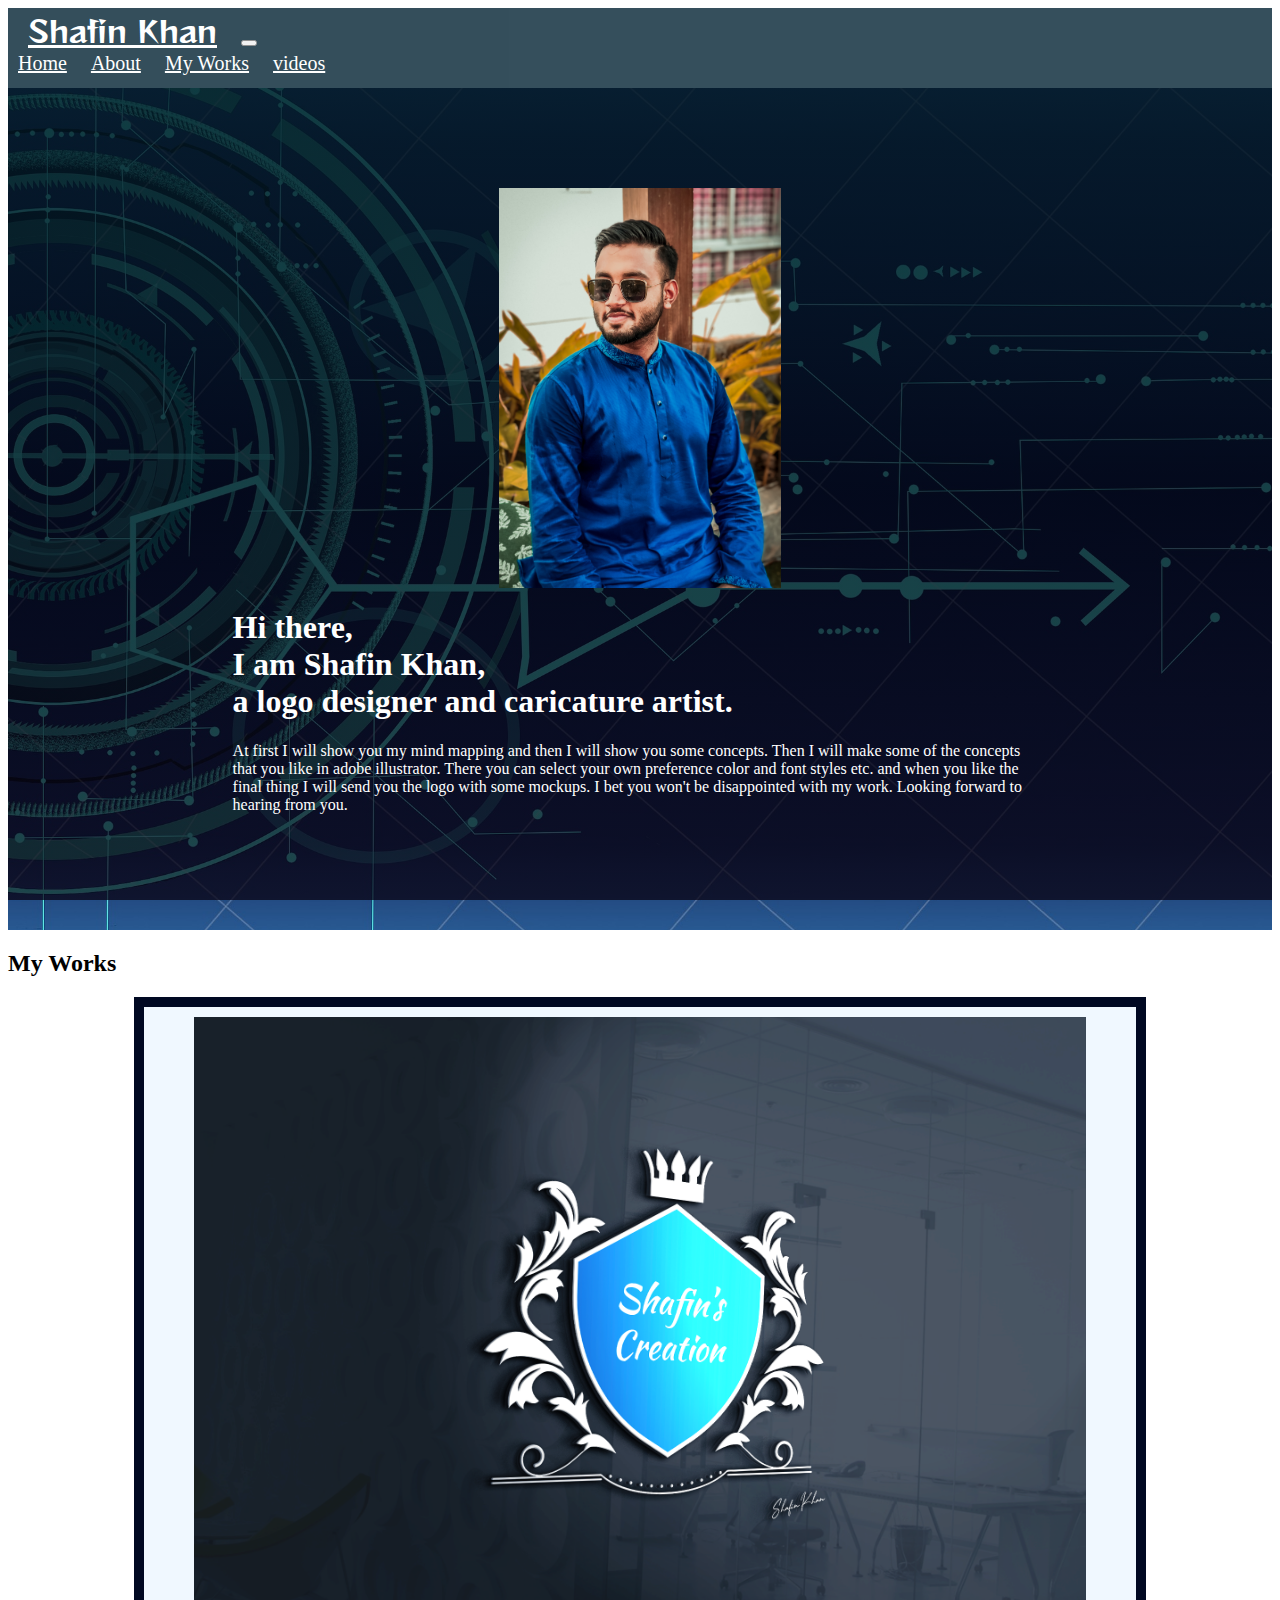
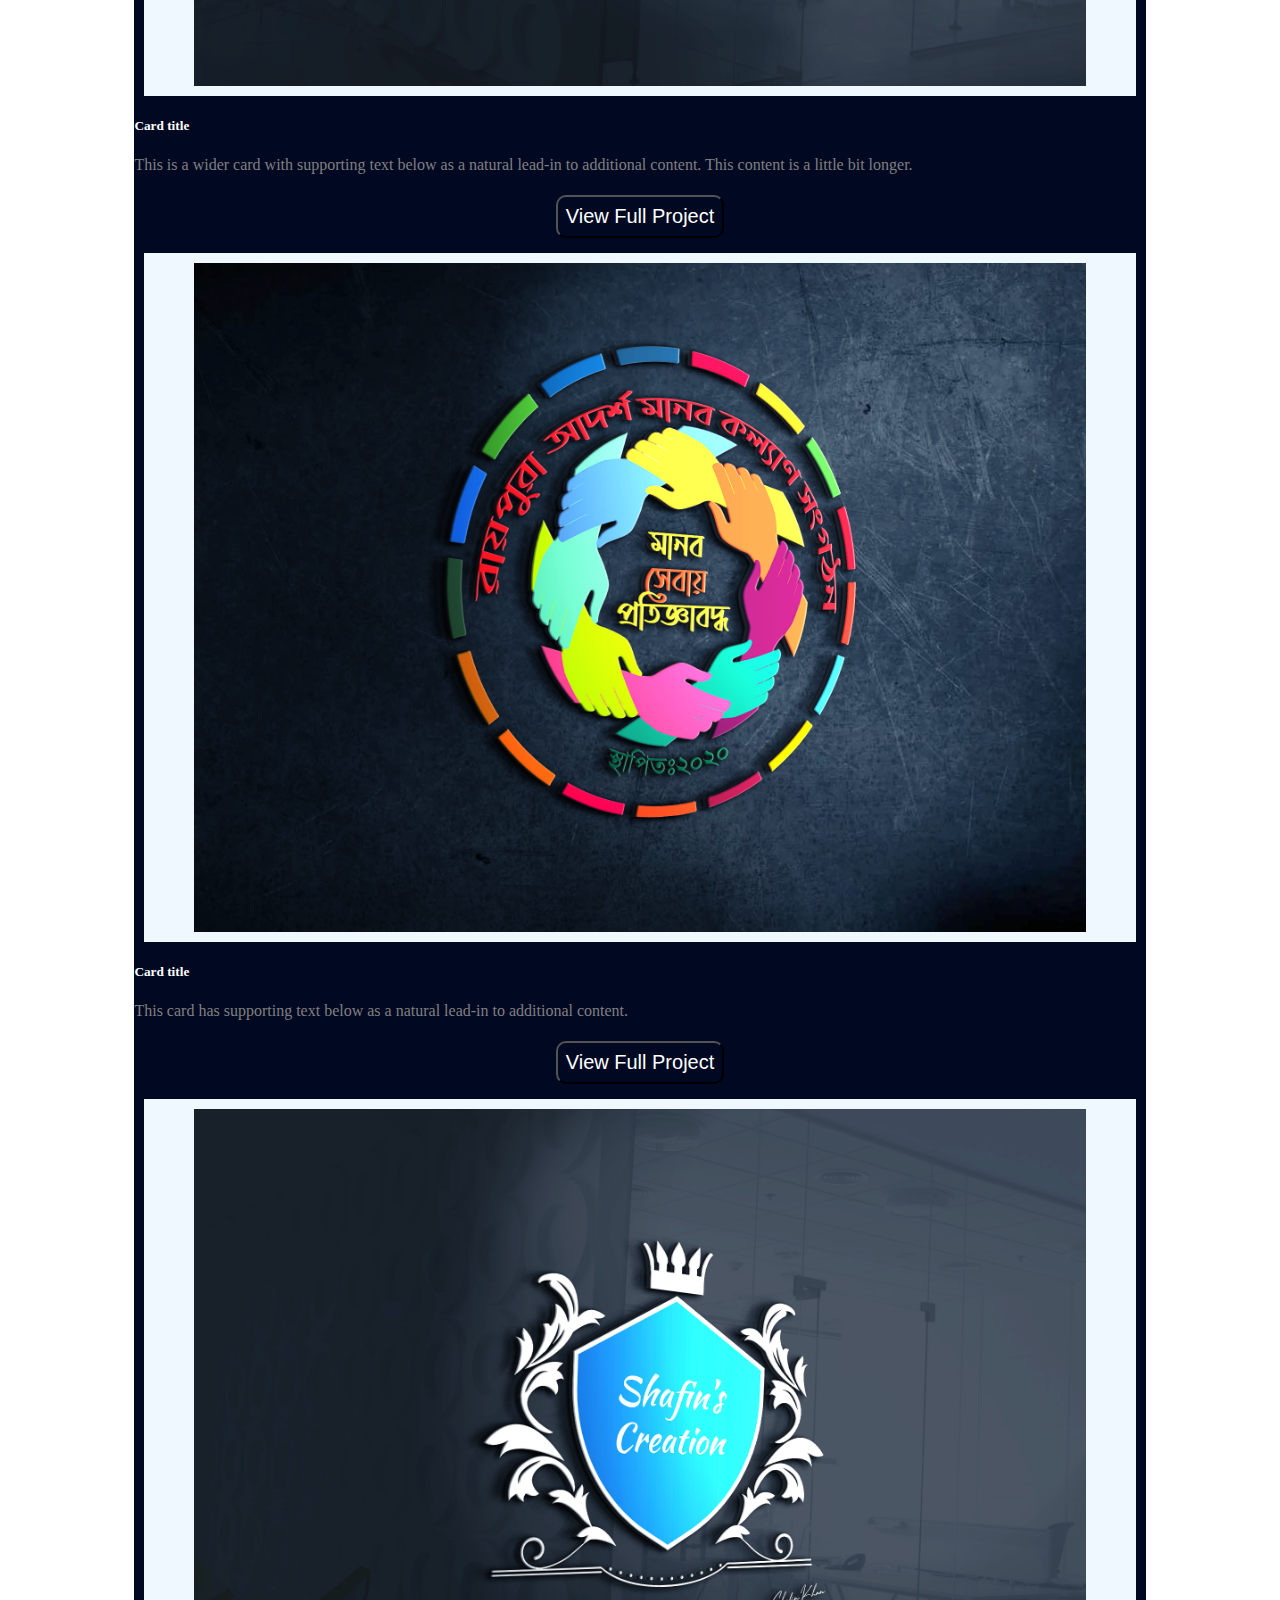
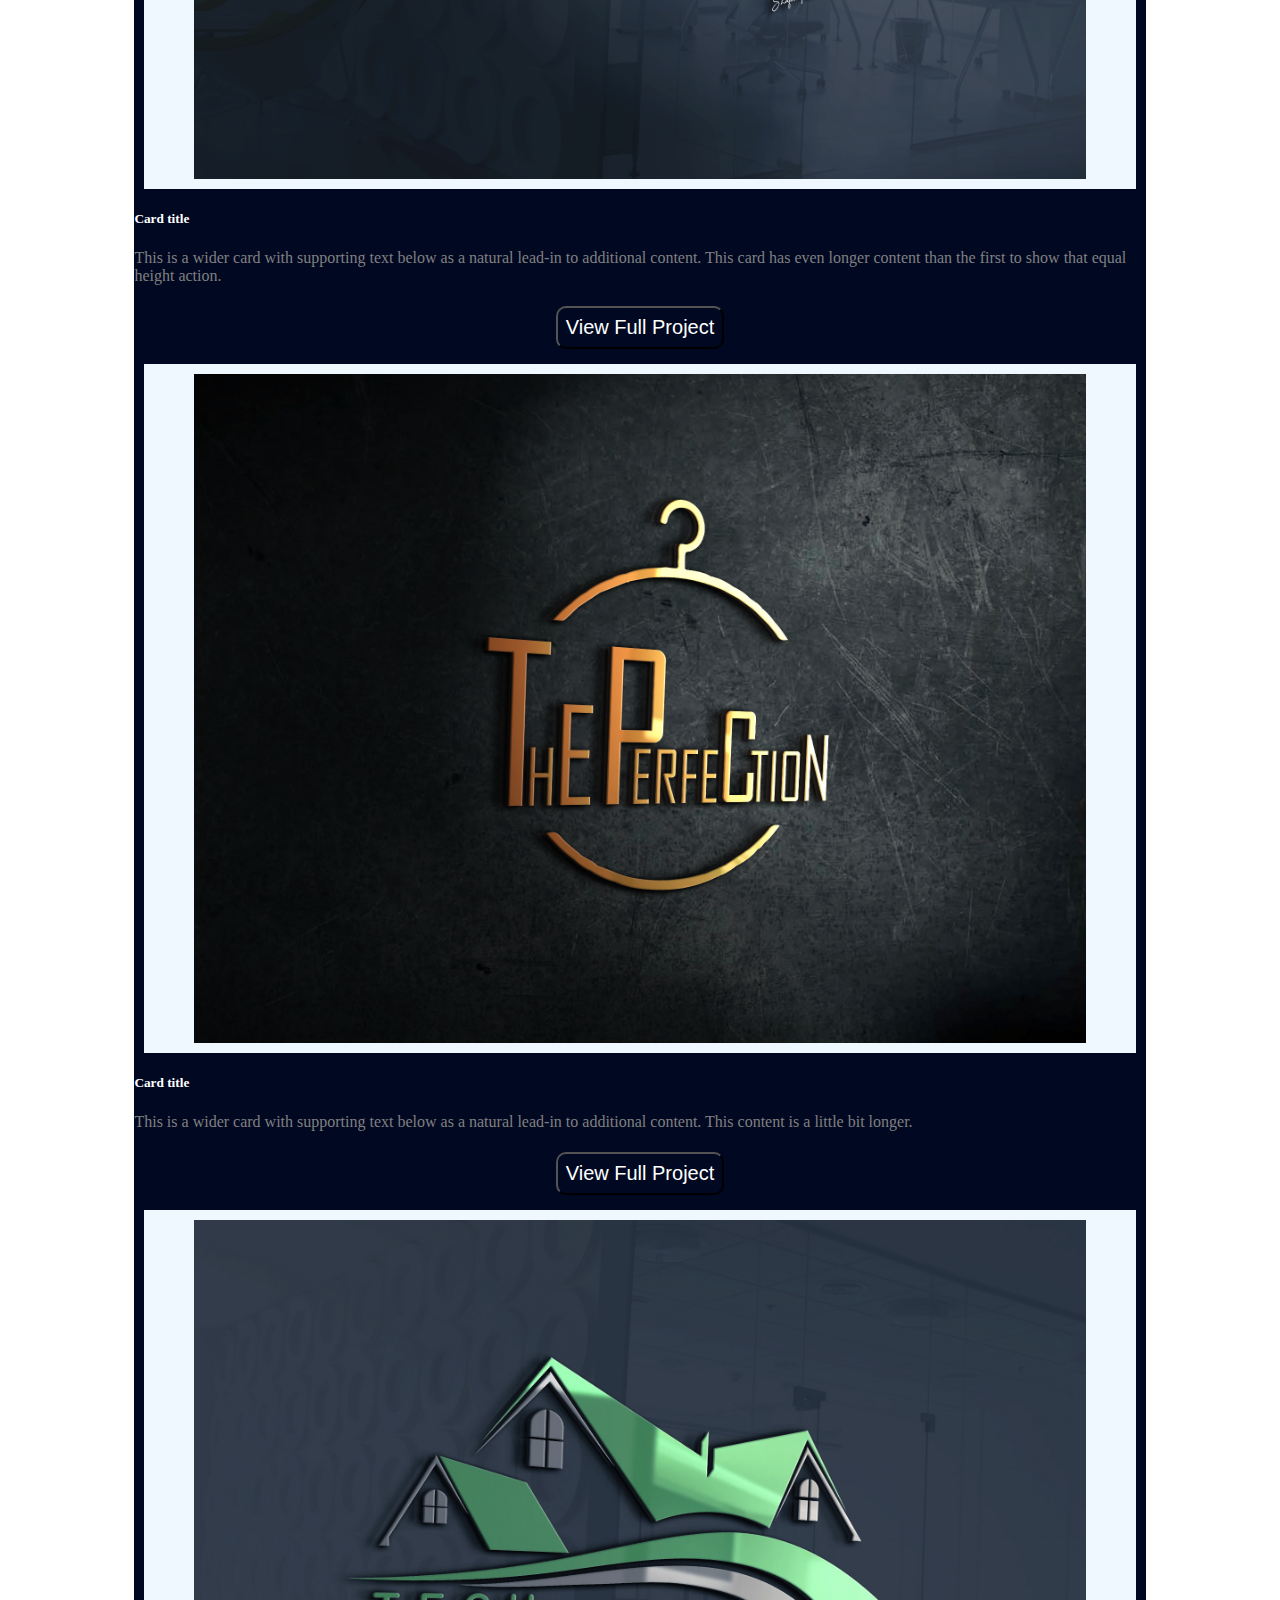
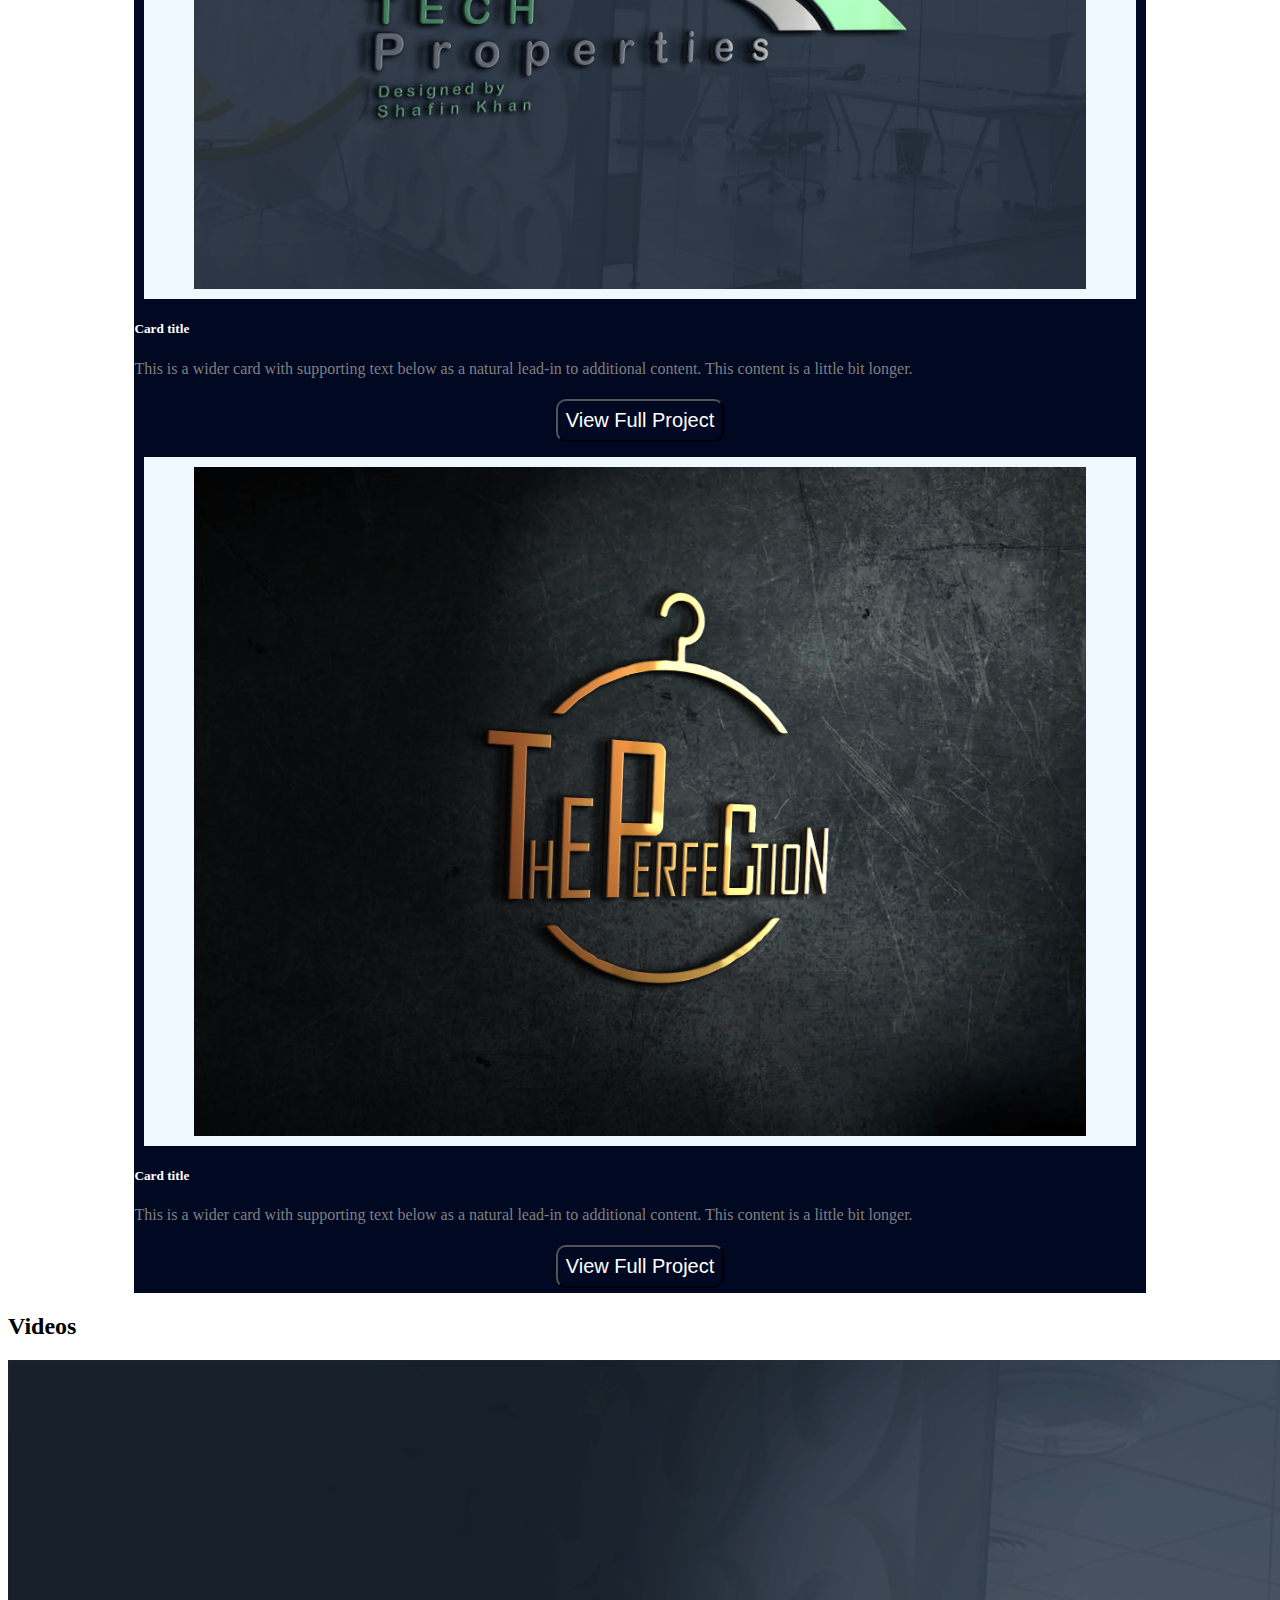
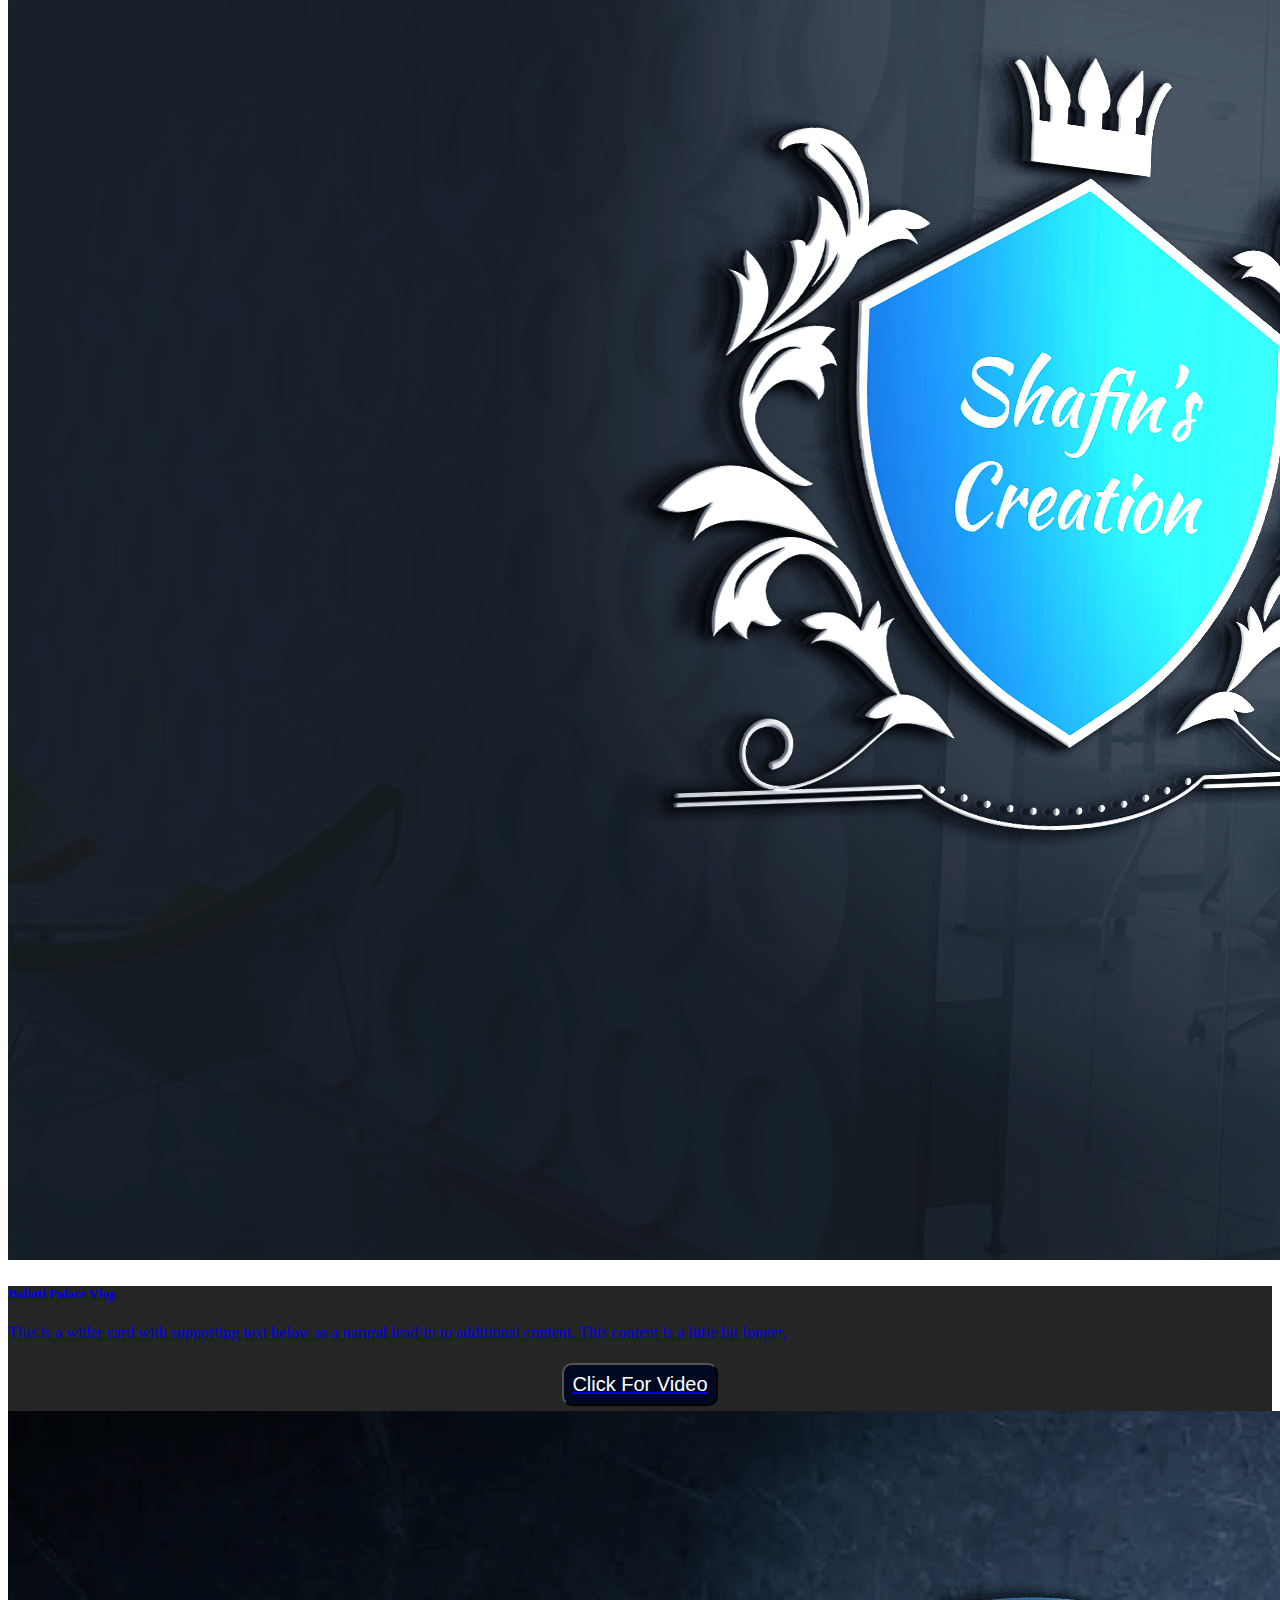
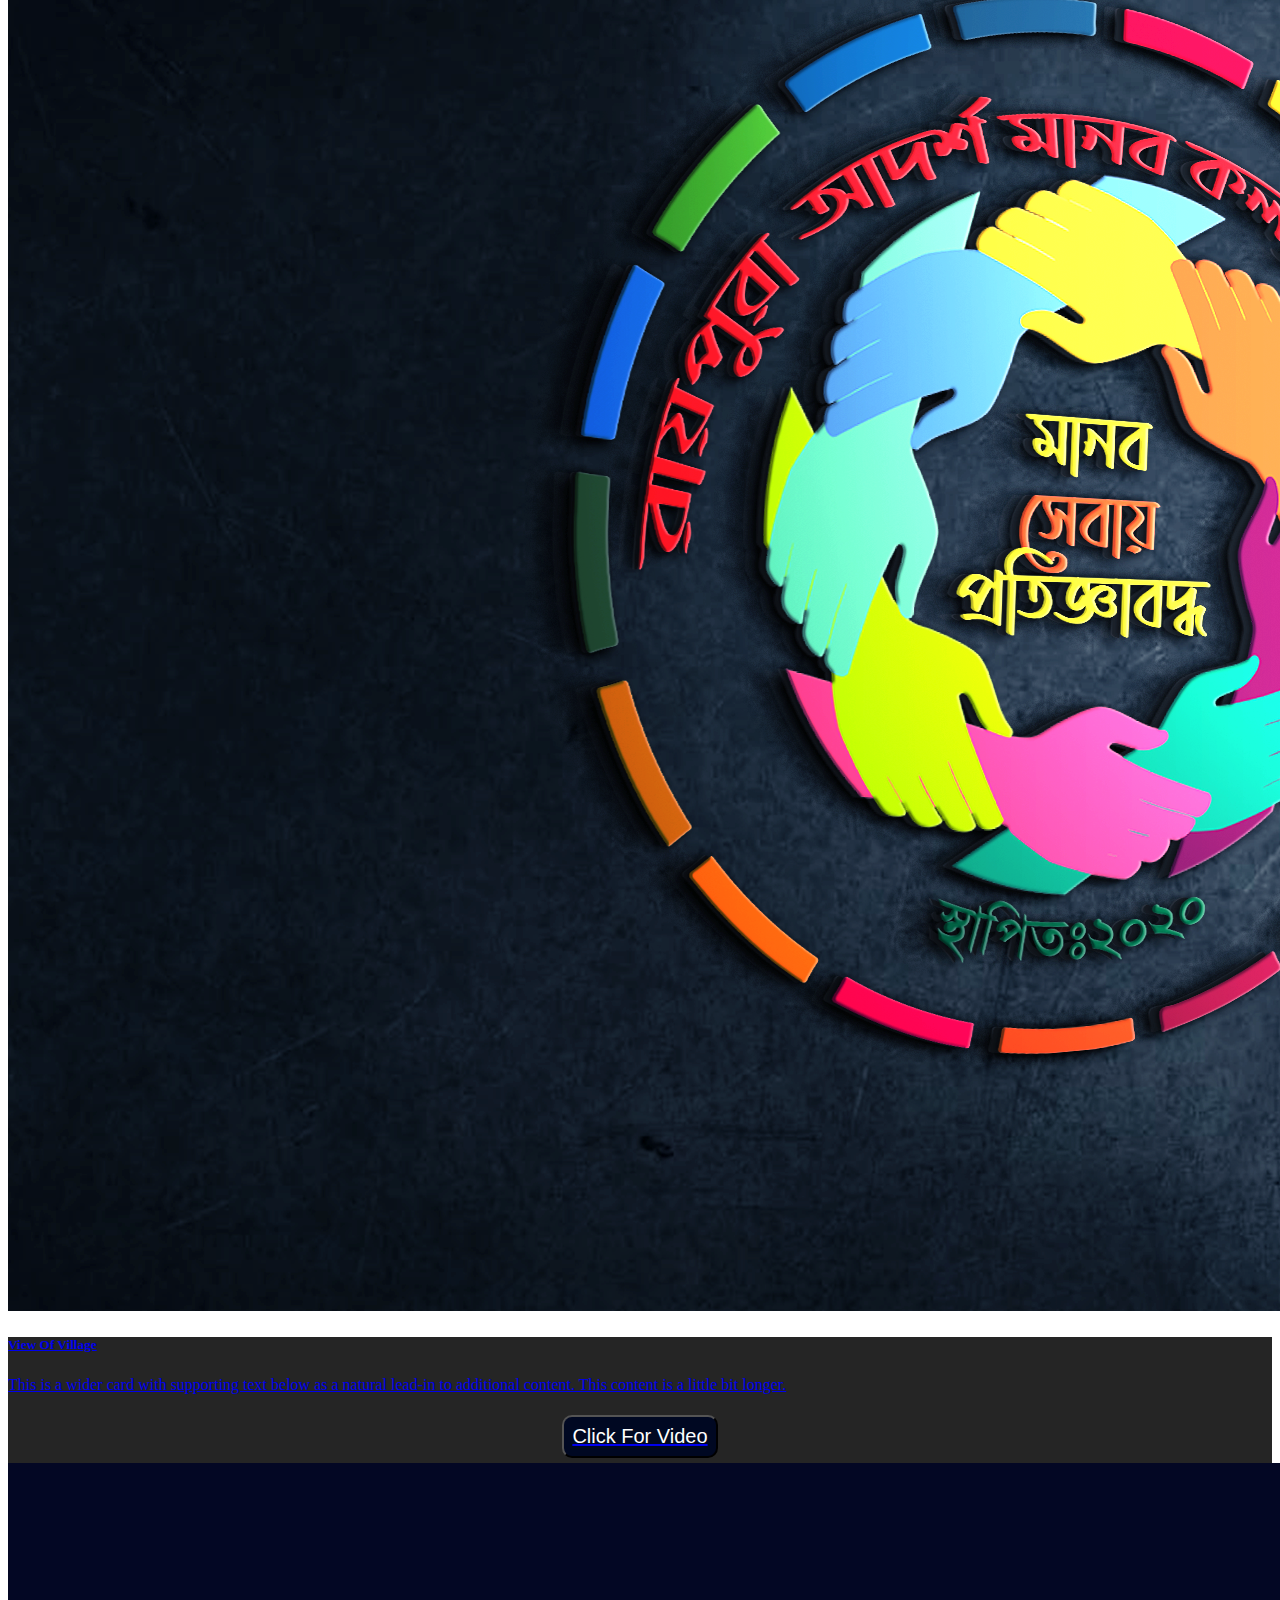
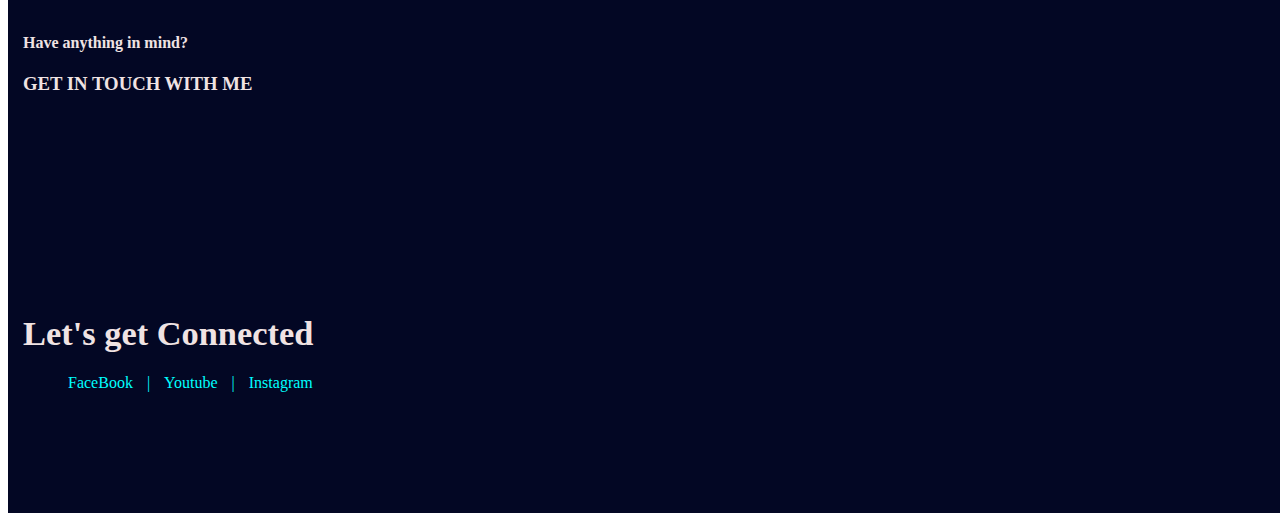
==== index.html @ 29b65bb7 "first commit" ====
<!DOCTYPE html>
<html lang="en">
<head>
    <meta charset="UTF-8">
    <meta http-equiv="X-UA-Compatible" content="IE=edge">
    <meta name="viewport" content="width=device-width, initial-scale=1.0">
    <title>Document</title>
    <link href="https://cdn.jsdelivr.net/npm/bootstrap@5.0.0-beta2/dist/css/bootstrap.min.css" rel="stylesheet" integrity="sha384-BmbxuPwQa2lc/FVzBcNJ7UAyJxM6wuqIj61tLrc4wSX0szH/Ev+nYRRuWlolflfl" crossorigin="anonymous">
    <link rel="preconnect" href="https://fonts.gstatic.com">
    <link href="https://fonts.googleapis.com/css2?family=Reggae+One&display=swap" rel="stylesheet">
    <script src="https://ajax.googleapis.com/ajax/libs/jquery/1.11.0/jquery.min.js"></script>
    <link rel="stylesheet" href="style.css">
</head>
<body id="body">
    <nav id="nabVar"  class="navbar navbar-expand-lg navbar-light fixed-top">
        <div class="container-fluid">
          <a class="navbar-brand logo" href="#"> <img src="#" alt="">Shafin Khan</a>
          <button class="navbar-toggler" type="button" data-bs-toggle="collapse" data-bs-target="#navbarNavAltMarkup" aria-controls="navbarNavAltMarkup" aria-expanded="false" aria-label="Toggle navigation">
            <span class="navbar-toggler-icon"></span>
          </button>
          <div class="collapse justify-content-end navbar-collapse" id="navbarNavAltMarkup">
            <div class="navbar-nav  other-link">
              <a class="nav-link link-button" aria-current="page" href="index.html">Home</a>
              <a class="nav-link link-button" href="#bodySide">About</a>
              <a class="nav-link link-button" href="#works">My Works</a>
              <a class="nav-link link-button" href="#videos" tabindex="-1" aria-disabled="true">videos</a>
            </div>
          </div>
        </div>
    </nav>
    <div id="bodySide" class="bodySide">
        <div class="row box-header">
          <div class="col-md-6 img ">
            <img height="400px" src="./images/IMG-2515.JPG" alt=""> 
          </div>
          <div class="col-md-6 ">

            <div class="text">
              <h1>Hi there, <span></span><br>
                
                 I am Shafin Khan, <br>
                 a logo designer and caricature artist.</h1>
              <p>
              At first I will show you my mind mapping and then I will show you some concepts. Then I will make some of the concepts that you like in adobe illustrator. There you can select your own preference color and font styles etc. and when you like the final thing I will send you the logo with some mockups. I bet you won't be disappointed with my work.
              Looking forward to hearing from you. 
              </p>
            </div>
          </div>
        </div>
    </div>

    <!-- my design will start from here -->
    <div id="works" class="container center">
      <h2 class="text-center p-5 m-5">My Works</h2>
    </div>

    <!-- first projects logo would be there -->
    <div  class="box-container">
      <div class="row row-cols-1 row-cols-md-3 g-4 p-4">
        <div class="col ">
          <div class="card h-100 box">
            <div class="box-img">
              <img src="./images/logo/logo1.png" class="card-img-top" alt="...">
            </div>
            <div class="card-body">
              <h5 class="card-title center text-center titleCard">Card title</h5>
              <p class="card-text titleCard2">This is a wider card with supporting text below as a natural lead-in to additional content. This content is a little bit longer.</p>
            </div>
            <div class="card-footer">
              <button class="center text-center link-button">View Full Project</button>
            </div>
          </div>
        </div>
        <div class="col ">
          <div class="card h-100 box">
            <div class="box-img">
              <img src="./images/logo/logo.png" class="card-img-top" alt="...">
            </div>
            <div class="card-body">
              <h5 class="card-title center text-center titleCard">Card title</h5>
              <p class="card-text titleCard2">This card has supporting text below as a natural lead-in to additional content.</p>
            </div>
            <div class="card-footer">
              <button class="center text-center link-button">View Full Project</button>
            </div>
          </div>
        </div>
        <!-- 3rd logo -->
        <div class="col ">
          <div class="card h-100 box">
            <div class="box-img">
              <img src="./images/logo/logo1.png" class="card-img-top" alt="...">
            </div>
            <div class="card-body">
              <h5 class="card-title center text-center titleCard">Card title</h5>
              <p class="card-text titleCard2">This is a wider card with supporting text below as a natural lead-in to additional content. This card has even longer content than the first to show that equal height action.</p>
            </div>
            <div class="card-footer">
              <button class="center text-center link-button">View Full Project</button>
            </div>
          </div>
        </div>
        <!-- 4th logo -->
        <div class="col ">
          <div class="card h-100 box">
            <div class="box-img">
              <img src="./images/logo/logo_cloth.png" class="card-img-top" alt="...">
            </div>
            <div class="card-body">
              <h5 class="card-title center text-center titleCard">Card title</h5>
              <p class="card-text titleCard2">This is a wider card with supporting text below as a natural lead-in to additional content. This content is a little bit longer.</p>
            </div>
            <div class="card-footer">
              <button class="center text-center link-button">View Full Project</button>
            </div>
          </div>
        </div>
        <!-- 5thlogo -->
        <div class="col ">
          <div class="card h-100 box">
            <div class="box-img">
              <img src="./images/logo/LOGO_House.jpg" class="card-img-top" alt="...">
            </div>
            <div class="card-body">
              <h5 class="card-title center text-center titleCard">Card title</h5>
              <p class="card-text titleCard2">This is a wider card with supporting text below as a natural lead-in to additional content. This content is a little bit longer.</p>
            </div>
            <div class="card-footer">
              <button class="center text-center link-button">View Full Project</button>
            </div>
          </div>
        </div>
        <!-- 6th logo -->
        <div class="col  ">
          <div class="card h-100 box">
            <div class="box-img">
              <img src="./images/logo/logo_cloth.png" class="card-img-top" alt="...">
            </div>
            <div class="card-body">
              <h5 class="card-title center text-center titleCard">Card title</h5>
              <p class="card-text titleCard2">This is a wider card with supporting text below as a natural lead-in to additional content. This content is a little bit longer.</p>
            </div>
            <div class="card-footer">
              <button class="center text-center link-button">View Full Project</button>
            </div>
          </div>
        </div>
      </div>
    </div>


    <div id="videos" class="container center">
      <h2 class="text-center p-5 m-5">Videos</h2>
    </div>
    <!-- video side will remain box-here -->
    <div class="box-video-container">
      <div class="row">
        <div class="col-sm">
          <!-- anchor tag -->
          <a href="./baliati.html">
            <div class="card bg-dark text-white ">
              <img src="./images/logo/logo1.png" class="card-img" alt="...">
              <div class="card-img-overlay">
                <div class="card-img-overlay d-flex justify-content-center align-items-center overlay-of-video">
                  <div>
                    <h5 class="card-title text-center">Baliati Palace Vlog</h5>
                    <p class="card-text text-center">This is a wider card with supporting text below as a natural lead-in to additional content. This content is a little bit longer.</p>
                    <div class="card-footer">
                      <button class="btn text-center center link-button">Click For Video</button>
                    </div>
                  </div>
                </div>
              </div>
            </div>
          </a>
        </div>
        <div class="col-sm right">
          <a href="./village_View.html">
            <div class="card bg-dark text-white">
              <img src="./images/logo/logo.png" class="card-img" alt="...">
              <div class="card-img-overlay d-flex justify-content-center align-items-center overlay-of-video">
                <div>
                  <h5 class="card-title text-center">View Of Village</h5>
                  <p class="card-text text-center">This is a wider card with supporting text below as a natural lead-in to additional content. This content is a little bit longer.</p>
                  <div class="card-footer">
                    <button class="btn text-center center link-button">Click For Video</button>
                  </div>
                </div>
              </div>
            </div>
          </a>
        </div>
        <!-- <div class="col-sm">
          One of three columns
        </div> -->
      </div>
    </div>

    <!-- Footer will be from here. -->
    <footer class="footer ">
        <div>
          <div class="row">
            <div class="col-sm-8 footer-div">
              <h4>Have anything in mind?</h4>
              <h3>GET IN TOUCH WITH ME</h3>
            </div>
            <div class="col-sm-4 footer-div last-div d-flex justify-content-end ">
              <div >
                <h3>Let's get Connected</h3>
                <ul>
                  <li><a href="">FaceBook <span>|</span></a></li>
                  <li><a href="">Youtube  <span>|</span></a></li>
                  <li><a href="">Instagram</a></li>
                </ul>
              </div>
            </div>
          </div>
    </footer>
   

    <!-- <div class="progress skills-bar">
        <div class="progress-bar progress-bar-striped progress-bar-animated progress-color" role="progressbar" aria-valuenow="10" aria-valuemin="0" aria-valuemax="100" ></div>
    </div> -->


    <script src="./app.js"></script>
    <script src="https://cdn.jsdelivr.net/npm/bootstrap@5.0.0-beta2/dist/js/bootstrap.bundle.min.js" integrity="sha384-b5kHyXgcpbZJO/tY9Ul7kGkf1S0CWuKcCD38l8YkeH8z8QjE0GmW1gYU5S9FOnJ0" crossorigin="anonymous"></script>
</body>
</html>
---- style.css ----
html{
    scroll-behavior: smooth;
}
body{
    background: #ffffff;
}
/* Button Effect for the nav button */
.navbar-collapse .other-link .link-button, .link-button{
    text-align: center;
    border-radius: 15px;
    margin: 05px 0 5px 0;
    padding: 5px 10px;
    width: 130px;
    font-size: 20px;
    color: white;
    background-image: linear-gradient(45deg, #0a163b,#013170 );
    background-position: 50% 50%;
    background-repeat: no-repeat;
    background-size: 0% 100%;
    transition: background-size .5s, color .5s;
}

.navbar-collapse .other-link .link-button:hover, .link-button:hover{
    background-size: 100% 100%;
    color: rgb(198, 237, 248);

}


.bodySide{
    background:linear-gradient(#011722d8,#08000fb9), url(./images/bg.jpg);
    background-position: center;
    background-attachment: fixed;
    background-size: cover;
    background-repeat: no-repeat;
    /* height: 1000px; */
    padding: 100px 50px;
    color: white;
    
}
.bodySide div .text {
    display: block;
    width: 70%;
    margin: auto;
}
.bodySide .img {
    display:flex;
    justify-content: center;
    align-items: center;
}

nav{
    background-color: #022333;
    opacity: .8;
    height: 80px;
}
#body .black {
    background: rgba(0, 0, 0, 0.99);
    height: 60px;
  }
/* nav h1{
    padding: 0 20px;
} */ */
.other-link{
    position: absolute;
    right: 30px;
}
.container-fluid .logo{
    font-family: 'Reggae One', cursive;
    font-size: 30px;
    margin: 0 20px;
    color: #fff;
    transition: background-size .5s, color .5s;
}
.container-fluid .logo:hover{
    color: #753a88;
}



/*Progress bar color*/
.progress-color{
    background-color: rgb(73, 236, 73);
    width: 45%;
}
/*Skills bar*/
.skills-bar{
    width: 100%;
}

/*Box where the logo are displayed will edited here */
.box-container{
    background:linear-gradient(#011722d8,#08000fb9), url(./images/bg-box.jpg);
    background-position: center;
    background-size: cover;
    background-repeat: no-repeat;
    background-attachment: fixed;
}
.box{
    background:#000822;
    width: 80%;
    margin: auto;
    cursor:pointer;
    overflow: hidden;

}
.box:hover{
    box-shadow: 2px 2px 10px white;
    color: white;
}
.box-img{
    background-color: aliceblue;
    margin: 10px;
    overflow: hidden;
}
.box-img img{
    width: 90%;
    display: block;
    margin: auto;
    padding: 10px 0;
    transition: 0.5s all ease-in-out;
}
.box:hover .box-img img { 
    transform: scale(1.3); 
}
/* .geeks img { 
            width: 100%; 
             
        } 
      
         */
.titleCard{
    color: #fff;
}
.titleCard2{
    color: gray
}
.card-footer{
    display: flex;
    justify-content: center;
}
.card-footer button{
    background-color: #000822;
    width: fit-content;
    padding:8px;
    border-radius: 10px;
    
}
.box-video-container{
    width: 100%;
}


/*Overlay of video*/
.overlay-of-video{
    background: rgba(0, 0, 0, 0.856);
}

.footer{

    background-color: #030724;
    width: 100%;
    padding: 50px 15px 0 15px;
}
.footer-div{
    padding: 100px 0 100px 0;
    color: rgb(240, 227, 227);
}
.footer-div div h3{
    margin-block-end: 0!important;
    margin-block-start: 0;

    font-size: 2.15rem!important;
}
.footer-div ul li {
    display: inline-block;
    padding: 5px;
}
.footer-div ul li a{
    text-decoration: none;
    color: aqua;
}
.footer-div ul li a span{
    padding:  0  0 0 10px ;
}
/*video page style for village one*/
.video{
    height: 100vh;
    
}
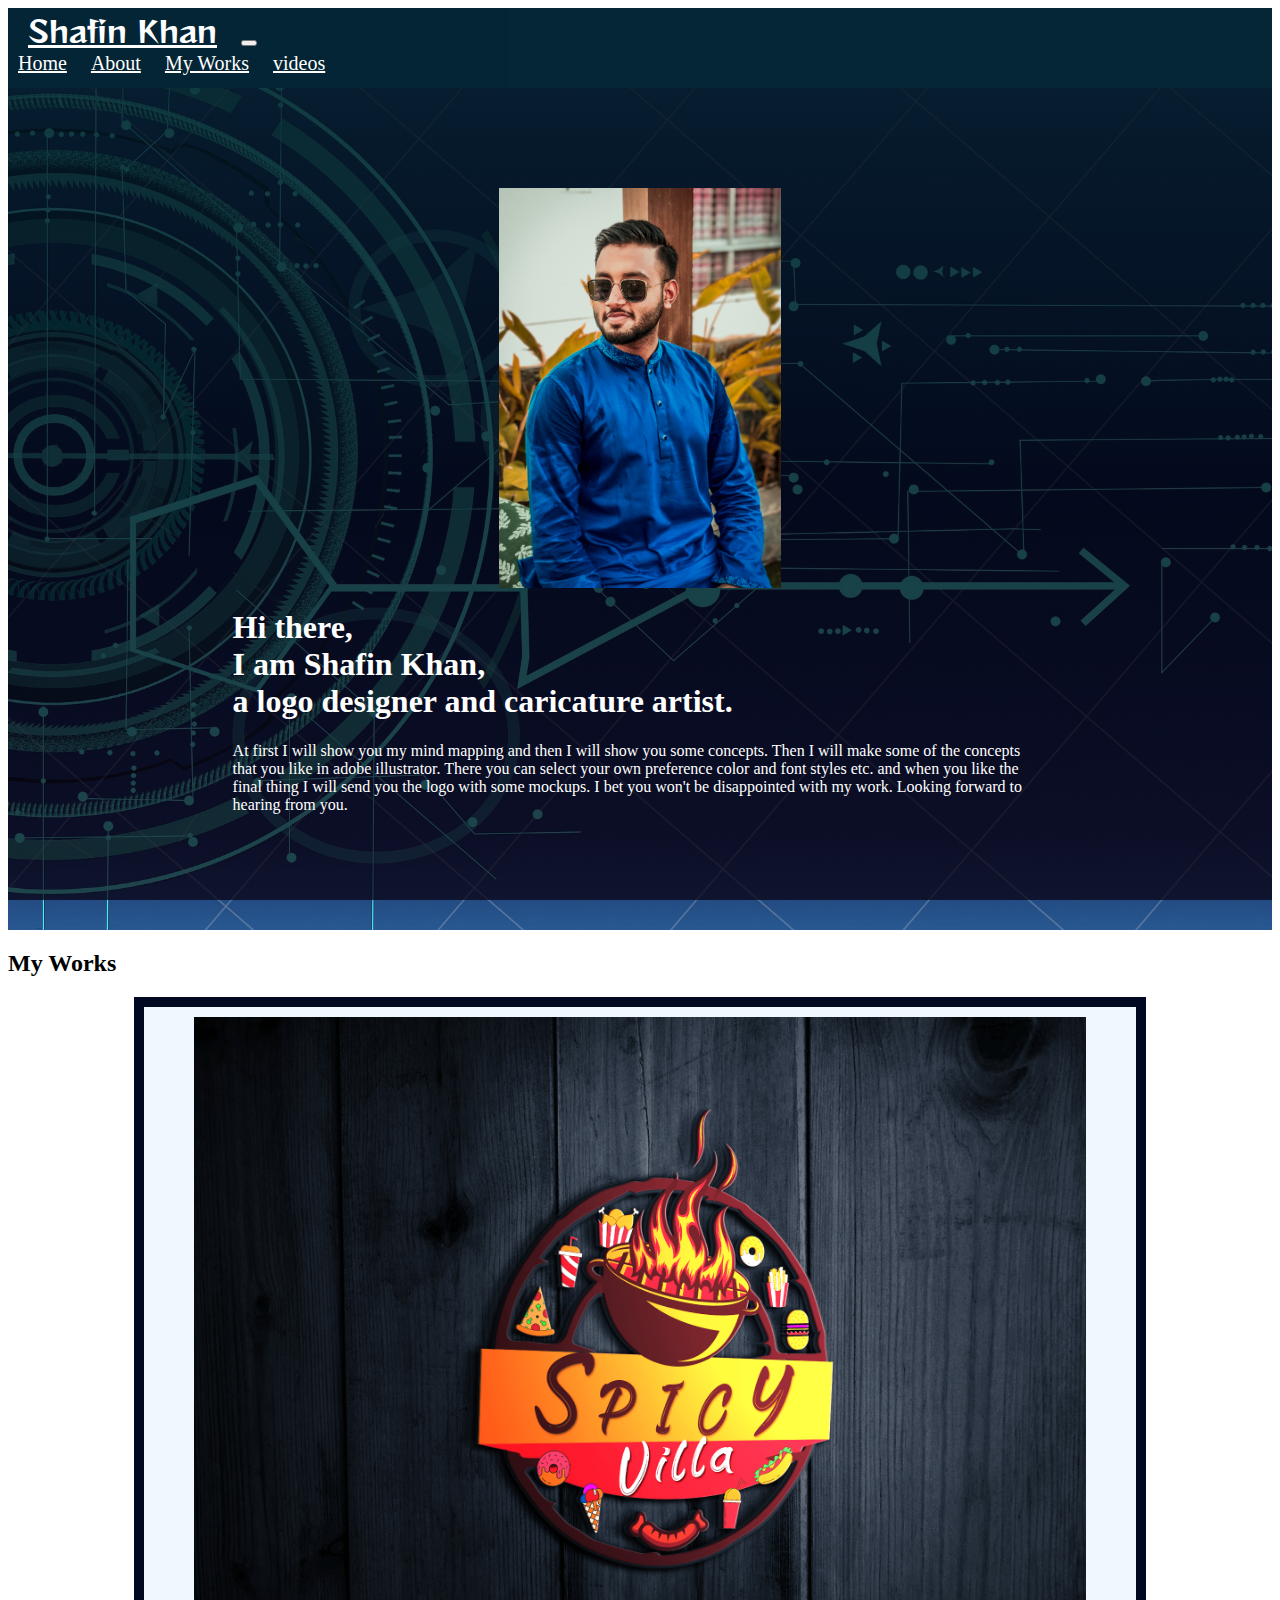
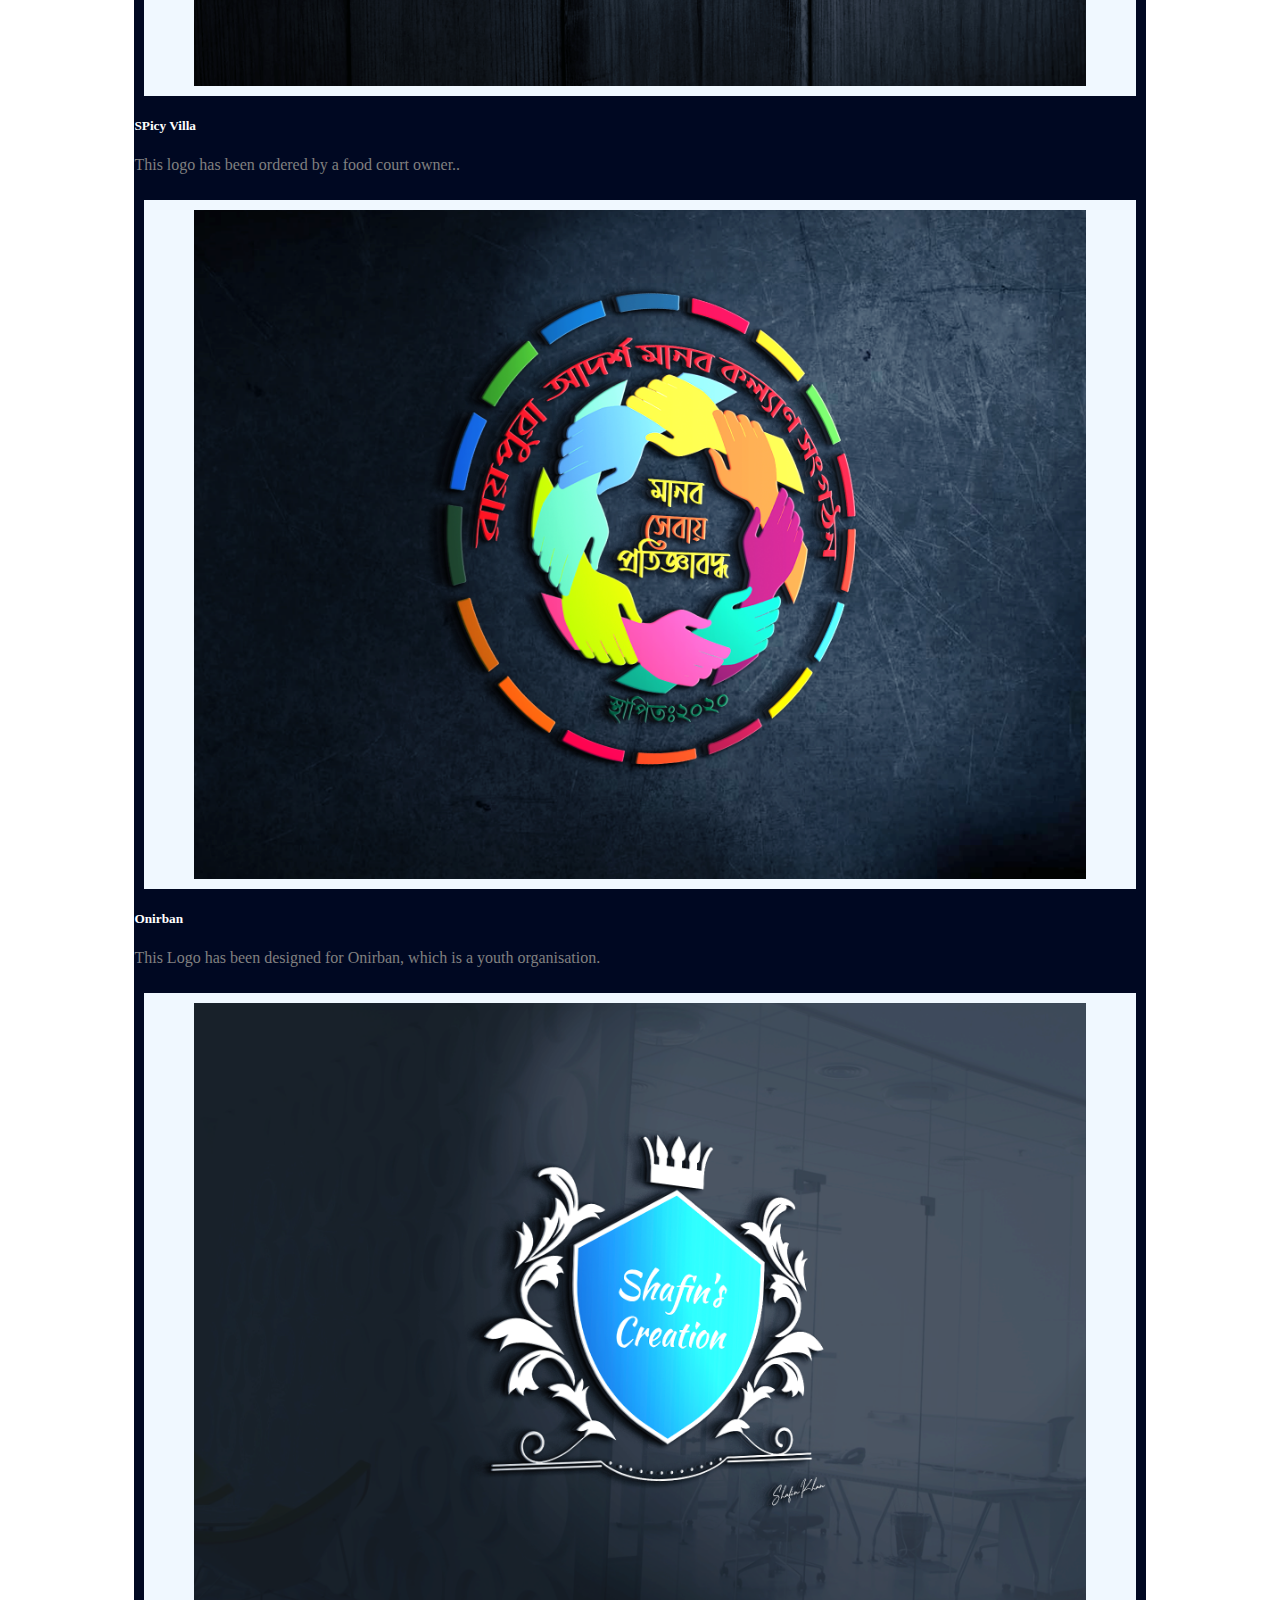
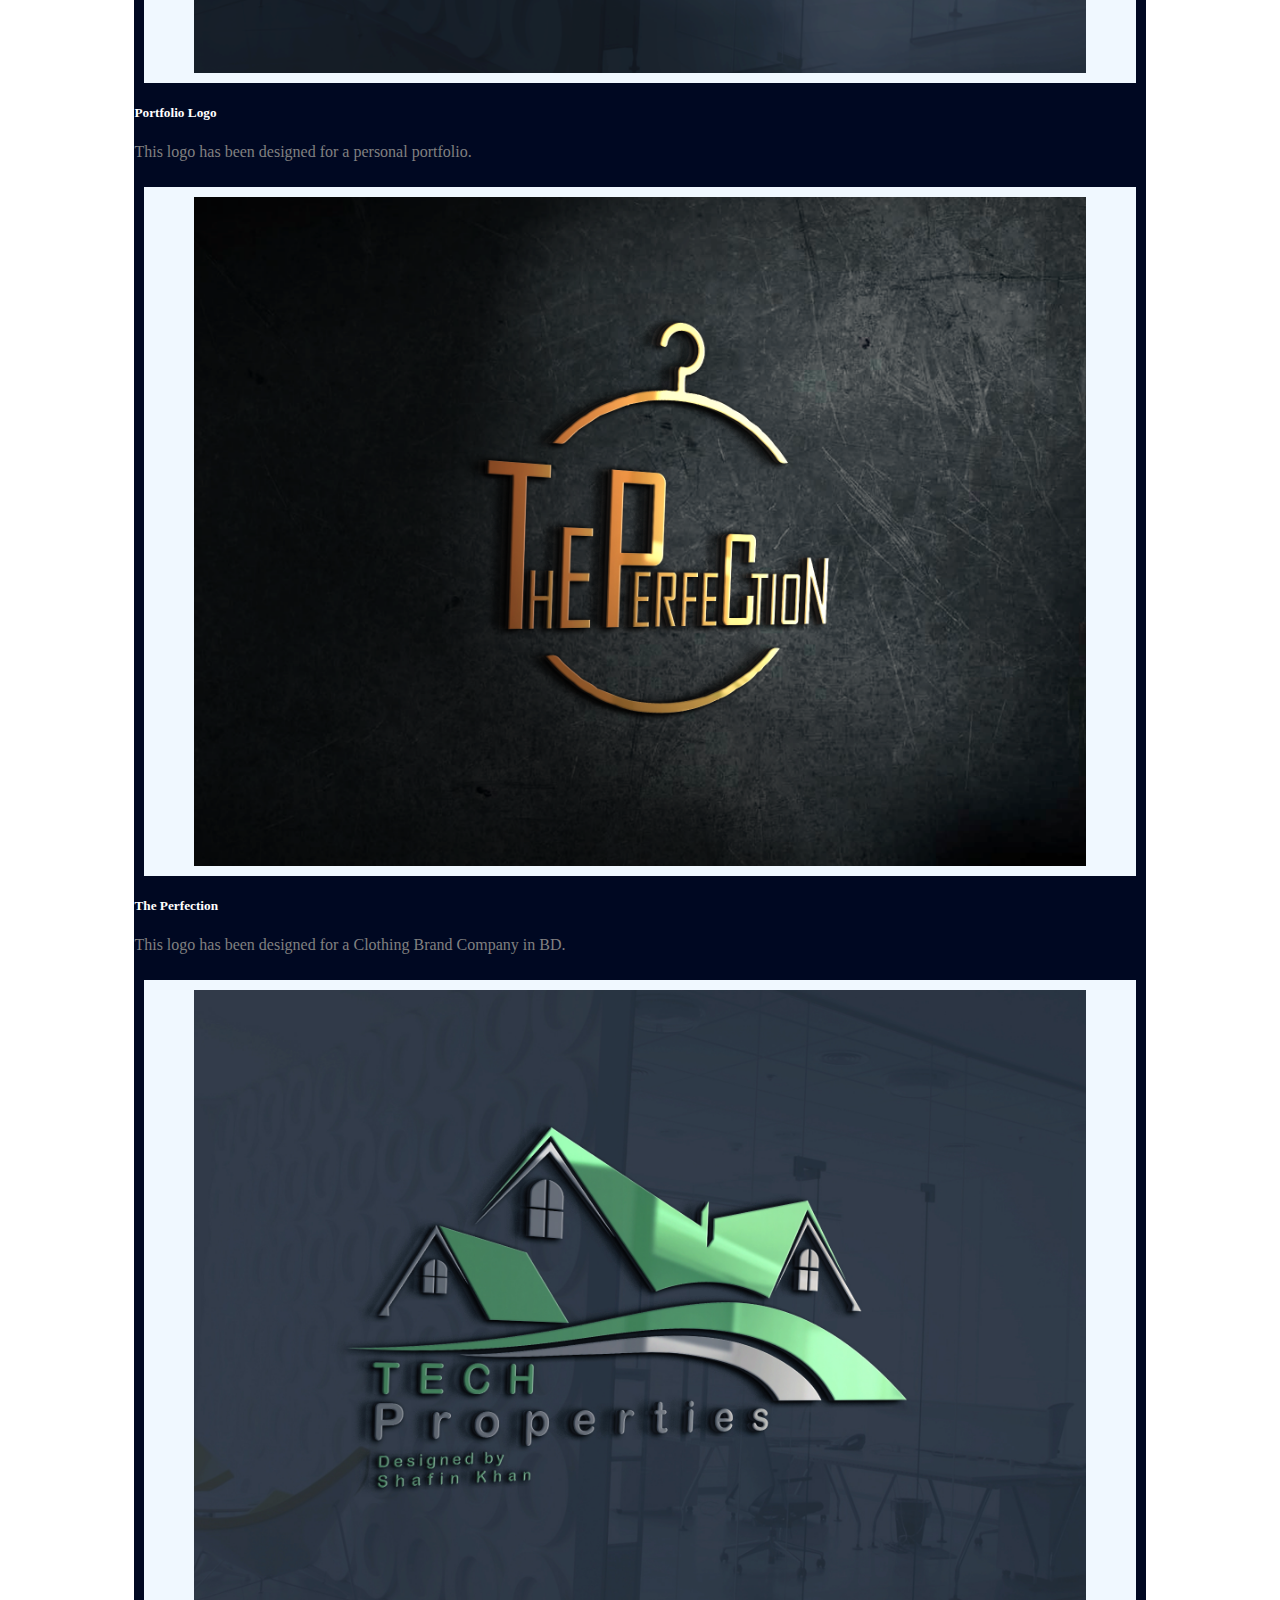
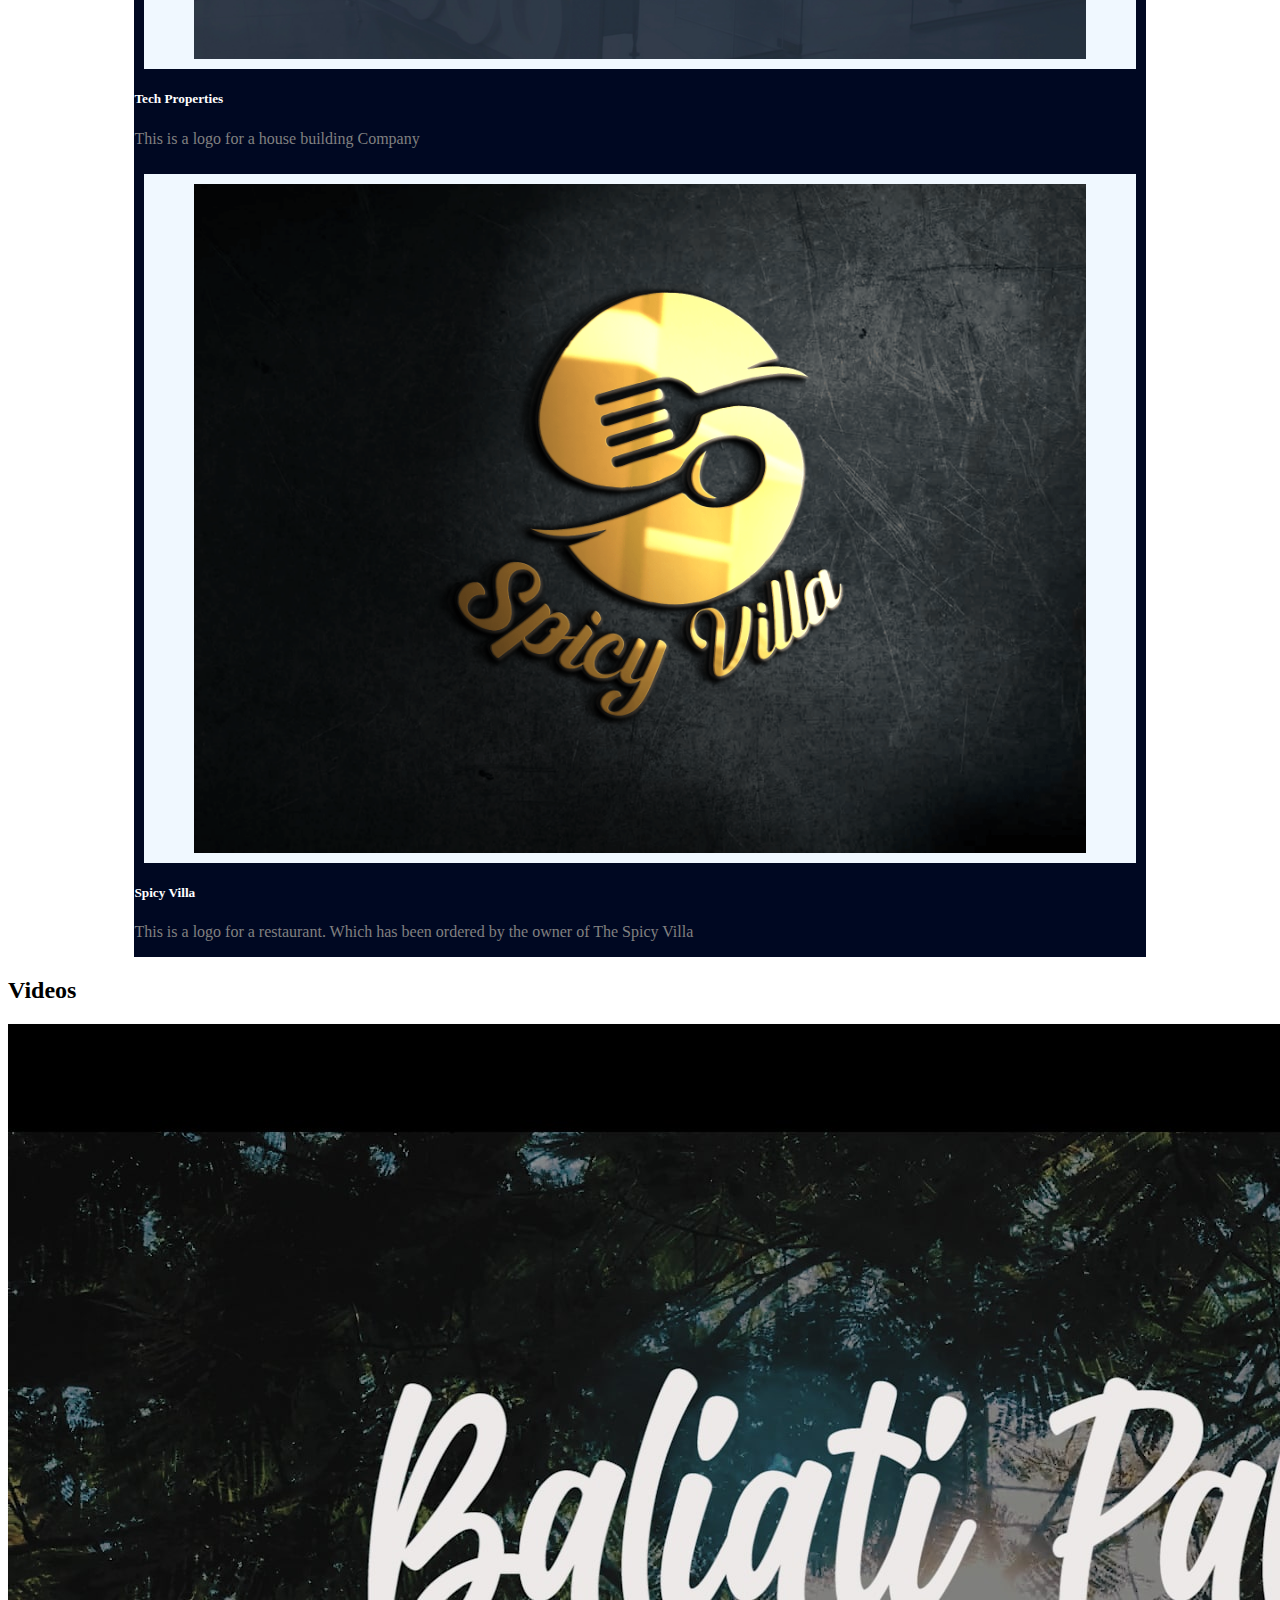
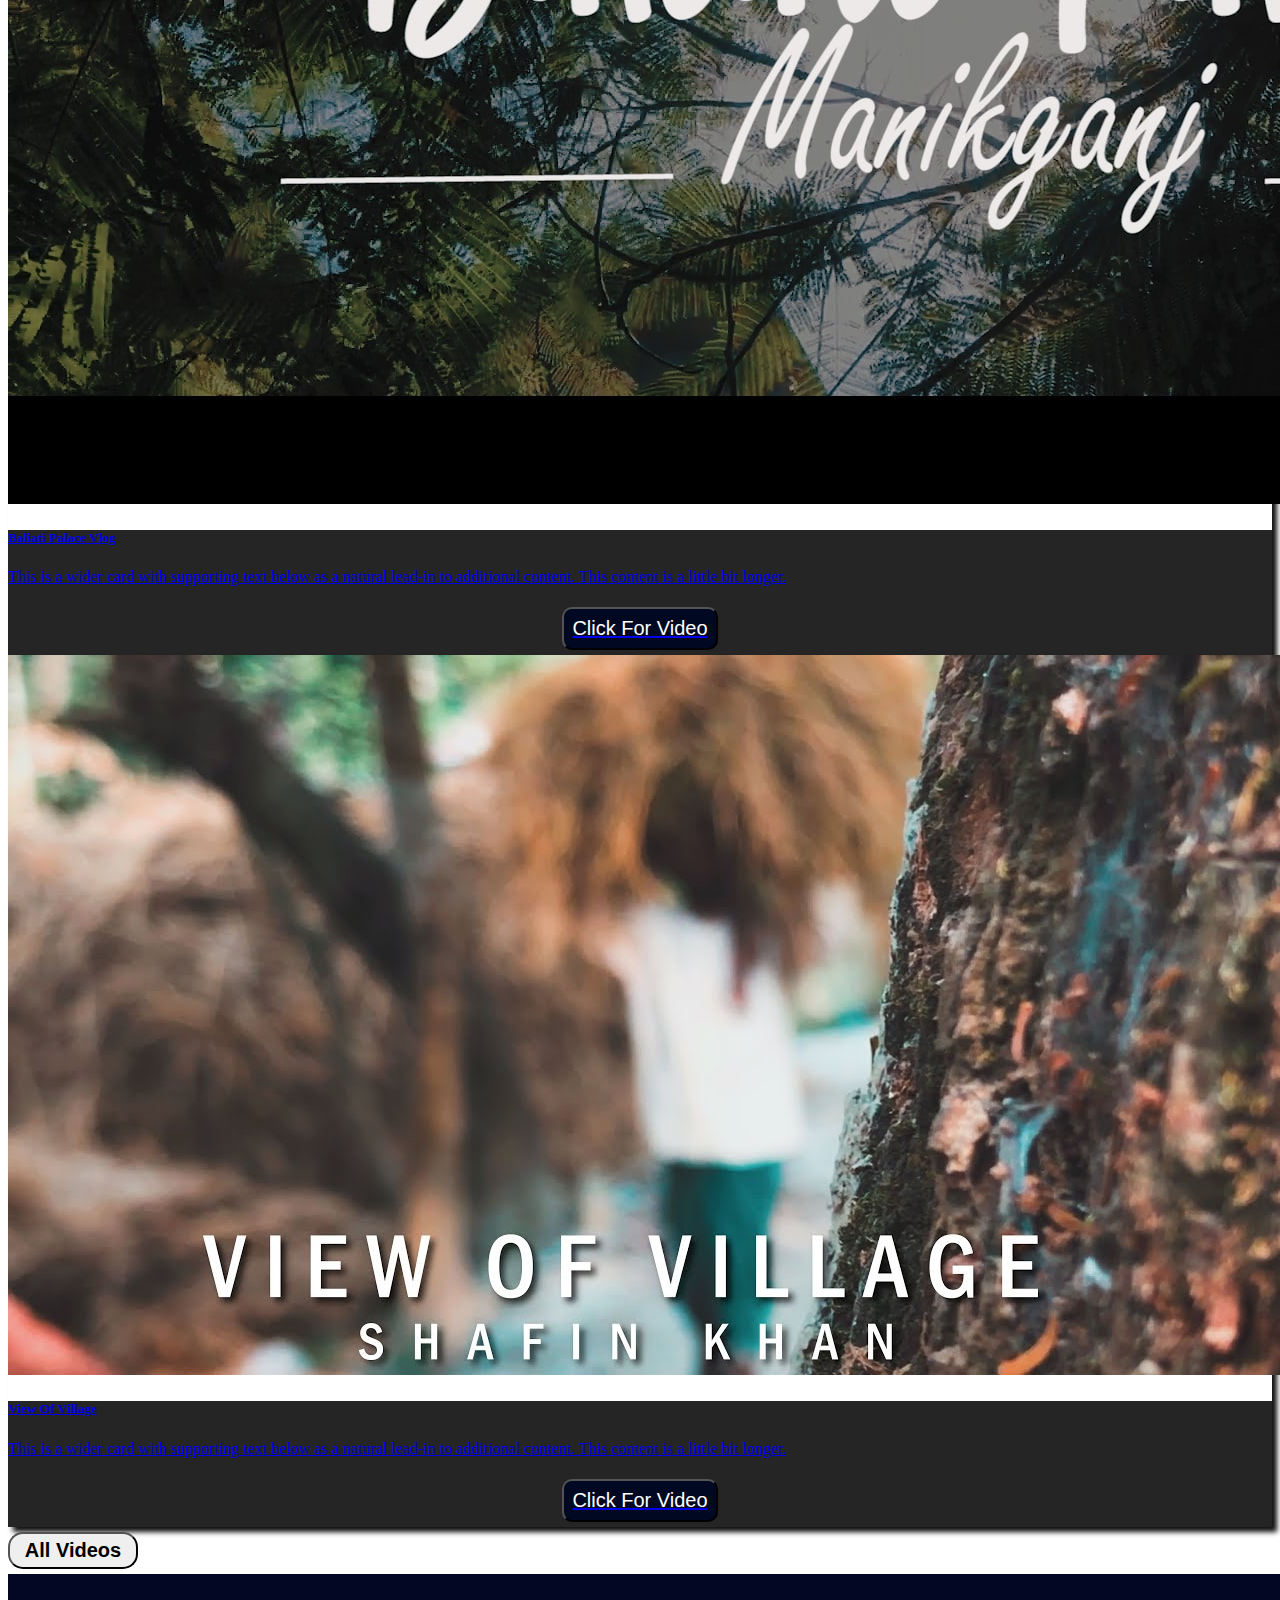
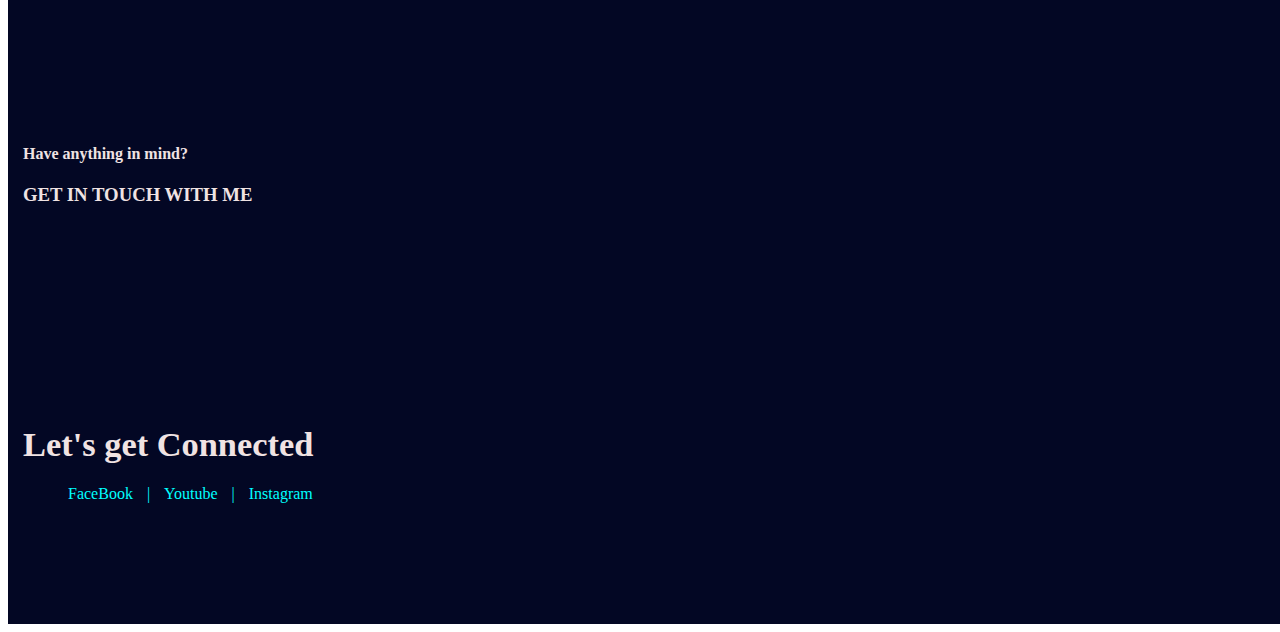
==== commit 80f8c61a: "done" ====
--- a/index.html
+++ b/index.html
@@ -4,7 +4,7 @@
     <meta charset="UTF-8">
     <meta http-equiv="X-UA-Compatible" content="IE=edge">
     <meta name="viewport" content="width=device-width, initial-scale=1.0">
-    <title>Document</title>
+    <title>Shafin Khan</title>
     <link href="https://cdn.jsdelivr.net/npm/bootstrap@5.0.0-beta2/dist/css/bootstrap.min.css" rel="stylesheet" integrity="sha384-BmbxuPwQa2lc/FVzBcNJ7UAyJxM6wuqIj61tLrc4wSX0szH/Ev+nYRRuWlolflfl" crossorigin="anonymous">
     <link rel="preconnect" href="https://fonts.gstatic.com">
     <link href="https://fonts.googleapis.com/css2?family=Reggae+One&display=swap" rel="stylesheet">
@@ -51,7 +51,7 @@
 
     <!-- my design will start from here -->
     <div id="works" class="container center">
-      <h2 class="text-center p-5 m-5">My Works</h2>
+      <h2 class="text-center p-4 m-4">My Works</h2>
     </div>
 
     <!-- first projects logo would be there -->
@@ -60,44 +60,38 @@
         <div class="col ">
           <div class="card h-100 box">
             <div class="box-img">
+              <img src="./images/logo/3ddd-min.png" class="card-img-top" alt="...">
+            </div>
+            <div class="card-body">
+              <h5 class="card-title center text-center titleCard">SPicy Villa</h5>
+              <p class="card-text titleCard2">This logo has been ordered by a food court owner..</p>
+            </div>
+            
+          </div>
+        </div>
+        <div class="col ">
+          <div class="card h-100 box">
+            <div class="box-img">
+              <img src="./images/logo/logo.png" class="card-img-top" alt="...">
+            </div>
+            <div class="card-body">
+              <h5 class="card-title center text-center titleCard">Onirban</h5>
+              <p class="card-text titleCard2">This Logo has been designed for Onirban, which is a youth organisation.</p>
+            </div>
+            
+          </div>
+        </div>
+        <!-- 3rd logo -->
+        <div class="col ">
+          <div class="card h-100 box">
+            <div class="box-img">
               <img src="./images/logo/logo1.png" class="card-img-top" alt="...">
             </div>
             <div class="card-body">
-              <h5 class="card-title center text-center titleCard">Card title</h5>
-              <p class="card-text titleCard2">This is a wider card with supporting text below as a natural lead-in to additional content. This content is a little bit longer.</p>
-            </div>
-            <div class="card-footer">
-              <button class="center text-center link-button">View Full Project</button>
-            </div>
-          </div>
-        </div>
-        <div class="col ">
-          <div class="card h-100 box">
-            <div class="box-img">
-              <img src="./images/logo/logo.png" class="card-img-top" alt="...">
-            </div>
-            <div class="card-body">
-              <h5 class="card-title center text-center titleCard">Card title</h5>
-              <p class="card-text titleCard2">This card has supporting text below as a natural lead-in to additional content.</p>
-            </div>
-            <div class="card-footer">
-              <button class="center text-center link-button">View Full Project</button>
-            </div>
-          </div>
-        </div>
-        <!-- 3rd logo -->
-        <div class="col ">
-          <div class="card h-100 box">
-            <div class="box-img">
-              <img src="./images/logo/logo1.png" class="card-img-top" alt="...">
-            </div>
-            <div class="card-body">
-              <h5 class="card-title center text-center titleCard">Card title</h5>
-              <p class="card-text titleCard2">This is a wider card with supporting text below as a natural lead-in to additional content. This card has even longer content than the first to show that equal height action.</p>
-            </div>
-            <div class="card-footer">
-              <button class="center text-center link-button">View Full Project</button>
-            </div>
+              <h5 class="card-title center text-center titleCard">Portfolio Logo</h5>
+              <p class="card-text titleCard2">This logo has been designed for a personal portfolio.</p>
+            </div>
+            
           </div>
         </div>
         <!-- 4th logo -->
@@ -107,12 +101,10 @@
               <img src="./images/logo/logo_cloth.png" class="card-img-top" alt="...">
             </div>
             <div class="card-body">
-              <h5 class="card-title center text-center titleCard">Card title</h5>
-              <p class="card-text titleCard2">This is a wider card with supporting text below as a natural lead-in to additional content. This content is a little bit longer.</p>
-            </div>
-            <div class="card-footer">
-              <button class="center text-center link-button">View Full Project</button>
-            </div>
+              <h5 class="card-title center text-center titleCard">The Perfection</h5>
+              <p class="card-text titleCard2">This logo has been designed for a Clothing Brand Company in BD.</p>
+            </div>
+            
           </div>
         </div>
         <!-- 5thlogo -->
@@ -122,27 +114,23 @@
               <img src="./images/logo/LOGO_House.jpg" class="card-img-top" alt="...">
             </div>
             <div class="card-body">
-              <h5 class="card-title center text-center titleCard">Card title</h5>
-              <p class="card-text titleCard2">This is a wider card with supporting text below as a natural lead-in to additional content. This content is a little bit longer.</p>
-            </div>
-            <div class="card-footer">
-              <button class="center text-center link-button">View Full Project</button>
-            </div>
+              <h5 class="card-title center text-center titleCard">Tech Properties</h5>
+              <p class="card-text titleCard2">This is a logo for a house building Company</p>
+            </div>
+            
           </div>
         </div>
         <!-- 6th logo -->
         <div class="col  ">
           <div class="card h-100 box">
             <div class="box-img">
-              <img src="./images/logo/logo_cloth.png" class="card-img-top" alt="...">
-            </div>
-            <div class="card-body">
-              <h5 class="card-title center text-center titleCard">Card title</h5>
-              <p class="card-text titleCard2">This is a wider card with supporting text below as a natural lead-in to additional content. This content is a little bit longer.</p>
-            </div>
-            <div class="card-footer">
-              <button class="center text-center link-button">View Full Project</button>
-            </div>
+              <img src="./images/logo/sv-min.png" class="card-img-top" alt="...">
+            </div>
+            <div class="card-body">
+              <h5 class="card-title center text-center titleCard">Spicy Villa</h5>
+              <p class="card-text titleCard2">This is a logo for a restaurant. Which has been ordered by the owner of The Spicy Villa</p>
+            </div>
+            
           </div>
         </div>
       </div>
@@ -150,16 +138,16 @@
 
 
     <div id="videos" class="container center">
-      <h2 class="text-center p-5 m-5">Videos</h2>
+      <h2 class="text-center p-3 m-3">Videos</h2>
     </div>
     <!-- video side will remain box-here -->
     <div class="box-video-container">
-      <div class="row">
-        <div class="col-sm">
+      <div class="row ">
+        <div class="col-sm ">
           <!-- anchor tag -->
           <a href="./baliati.html">
-            <div class="card bg-dark text-white ">
-              <img src="./images/logo/logo1.png" class="card-img" alt="...">
+            <div class="card back bg-dark text-white ">
+              <img src="./images/template/baliati.jpg" class="card-img" alt="...">
               <div class="card-img-overlay">
                 <div class="card-img-overlay d-flex justify-content-center align-items-center overlay-of-video">
                   <div>
@@ -176,8 +164,8 @@
         </div>
         <div class="col-sm right">
           <a href="./village_View.html">
-            <div class="card bg-dark text-white">
-              <img src="./images/logo/logo.png" class="card-img" alt="...">
+            <div class="card back bg-dark text-white">
+              <img src="./images/template/village.jpg" class="card-img" alt="...">
               <div class="card-img-overlay d-flex justify-content-center align-items-center overlay-of-video">
                 <div>
                   <h5 class="card-title text-center">View Of Village</h5>
@@ -194,6 +182,10 @@
           One of three columns
         </div> -->
       </div>
+      <div class="d-flex justify-content-center p-3 ">
+        <a href="./videos.html"><button class=" text-center text1 center link-button">All Videos</button></a>
+
+      </div>
     </div>
 
     <!-- Footer will be from here. -->
@@ -208,8 +200,8 @@
               <div >
                 <h3>Let's get Connected</h3>
                 <ul>
-                  <li><a href="">FaceBook <span>|</span></a></li>
-                  <li><a href="">Youtube  <span>|</span></a></li>
+                  <li><a href="https://www.facebook.com/ShafinKhan0">FaceBook <span>|</span></a></li>
+                  <li><a href="https://www.youtube.com/channel/UCoUHaIMRRjhInufKI_09EoA">Youtube  <span>|</span></a></li>
                   <li><a href="">Instagram</a></li>
                 </ul>
               </div>
--- a/style.css
+++ b/style.css
@@ -20,12 +20,16 @@
     transition: background-size .5s, color .5s;
 }
 
+
 .navbar-collapse .other-link .link-button:hover, .link-button:hover{
     background-size: 100% 100%;
     color: rgb(198, 237, 248);
 
 }
-
+.text1{
+    color: black;
+    font-weight: bolder;
+}
 
 .bodySide{
     background:linear-gradient(#011722d8,#08000fb9), url(./images/bg.jpg);
@@ -51,7 +55,7 @@
 
 nav{
     background-color: #022333;
-    opacity: .8;
+    opacity: .99;
     height: 80px;
 }
 #body .black {
@@ -187,4 +191,10 @@
 .video{
     height: 100vh;
     
-}+}
+.background-video{
+    background-color: #fbfbfb;
+}
+.back{
+    box-shadow: 5px 5px 5px #111;
+}
